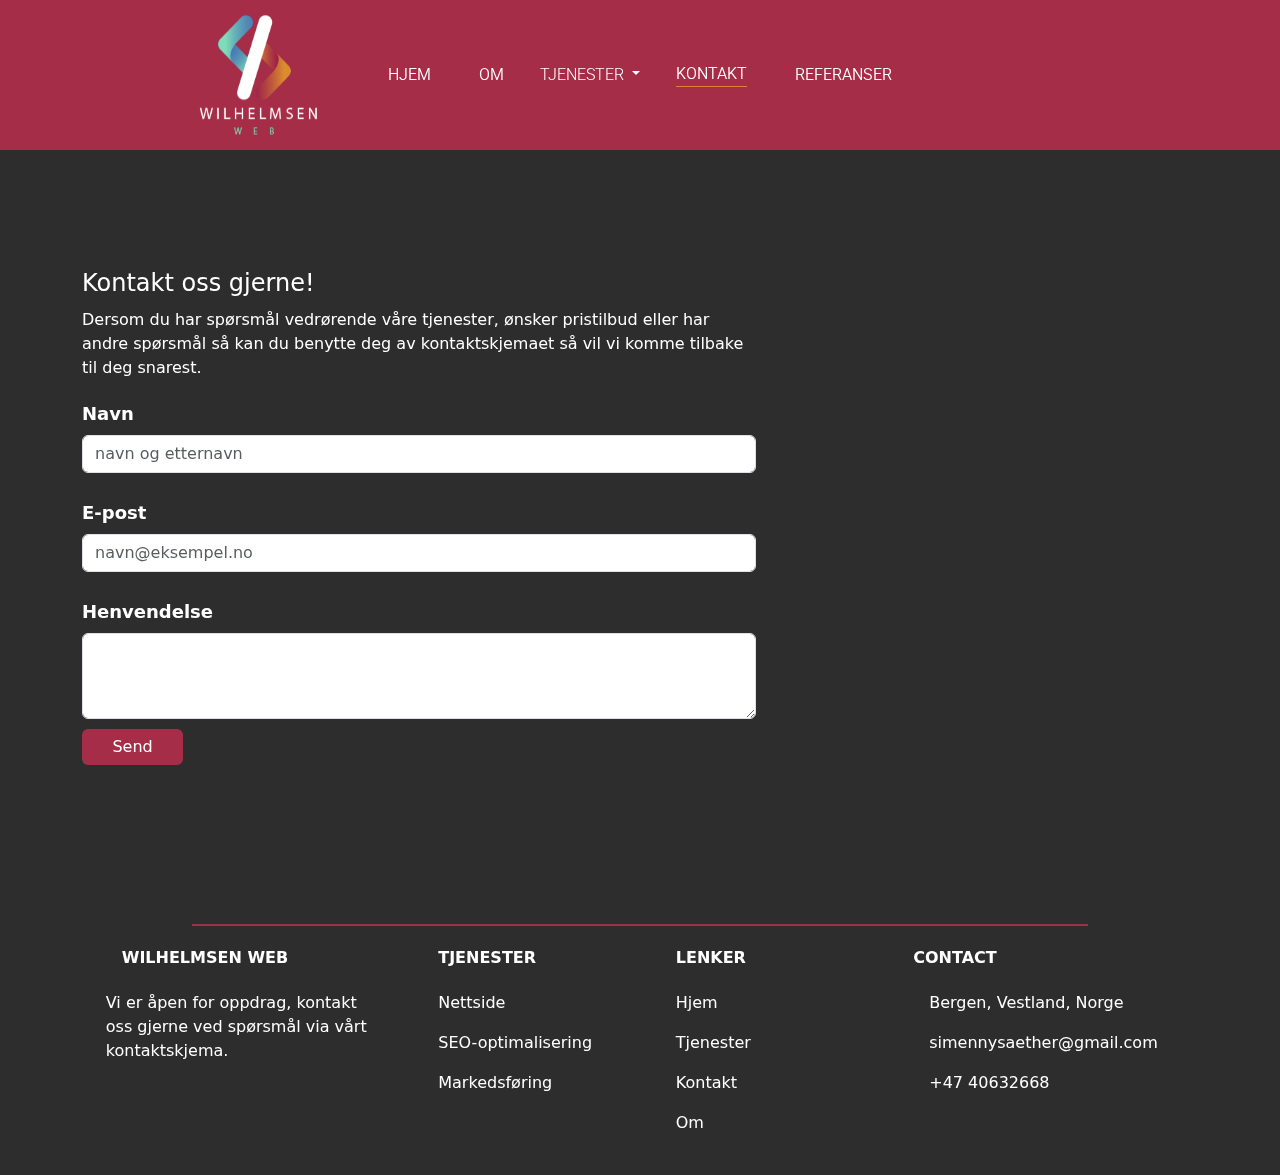
==== kontakt.html @ 700740c9 "favicon" ====
<!DOCTYPE html>
<html lang="en">

<head>
  <meta charset="UTF-8">
  <meta name="viewport" content="width=device-width, initial-scale=1.0">
  <title>Wilhelmsen Web</title>
  <link rel="stylesheet" href="styles.css">
  <link rel="stylesheet" href="bootstrap/css/bootstrap.min.css">
  <link rel="stylesheet" href="https://cdnjs.cloudflare.com/ajax/libs/font-awesome/6.4.0/css/all.min.css" integrity="sha512-iecdLmaskl7CVkqkXNQ/ZH/XLlvWZOJyj7Yy7tcenmpD1ypASozpmT/E0iPtmFIB46ZmdtAc9eNBvH0H/ZpiBw==" crossorigin="anonymous" referrerpolicy="no-referrer" />
  <link rel="preconnect" href="https://fonts.googleapis.com">
  <link rel="preconnect" href="https://fonts.gstatic.com" crossorigin>
  <link href="https://fonts.googleapis.com/css2?family=Bebas+Neue&display=swap" rel="stylesheet">
  <link rel="preconnect" href="https://fonts.googleapis.com">
  <link rel="preconnect" href="https://fonts.googleapis.com">
  <link rel="preconnect" href="https://fonts.gstatic.com" crossorigin>
  <link rel="preconnect" href="https://fonts.googleapis.com">
  <link rel="preconnect" href="https://fonts.gstatic.com" crossorigin>
  <link rel="preconnect" href="https://fonts.googleapis.com">
  <link rel="preconnect" href="https://fonts.gstatic.com" crossorigin>
  <link href="https://fonts.googleapis.com/css2?family=Roboto:wght@300;700&display=swap" rel="stylesheet">
  <link rel="preconnect" href="https://fonts.googleapis.com">
  <link rel="preconnect" href="https://fonts.gstatic.com" crossorigin>

  <link rel="preconnect" href="https://fonts.googleapis.com">
<link rel="preconnect" href="https://fonts.gstatic.com" crossorigin>

  <script src="simscript.js"></script>
  <link rel="preconnect" href="https://fonts.gstatic.com" crossorigin>
  <link href="https://fonts.googleapis.com/css2?family=Arvo:ital@1&display=swap" rel="stylesheet">
</head>

<body>
    <!---Navbar-->
    <div class="nav-wrapper">
    <nav id="navbarmain" class="navbar navbar-expand-lg">
                <img id="logo" src="logo.png" alt="Logo"class="d-inline-block align-text-top">
              </a>
          <button class="navbar-toggler" type="button" data-bs-toggle="collapse" data-bs-target="#navbarText" aria-controls="navbarText" aria-expanded="false" aria-label="Toggle navigation">
            <span class="navbar-toggler-icon"></span>
          </button>
          <div id="navcontainer" class="collapse navbar-collapse" id="navbarText">
            <ul class="navbar">
              <li class="nav-item">
                <a class="nav-link" aria-current="page" href="index.html">Hjem</a>
              </li>
              <li class="nav-item">
                <a class="nav-link" href="om.html">Om</a>
              </li>
              <div class="dropdown-center">
                <button id="tjenester" class="btn dropdown-toggle" type="button" data-bs-toggle="dropdown" aria-expanded="false">
                  Tjenester
                </button>
                <ul class="dropdown-menu">
                  <li><a class="dropdown-item" href="#">Nettside</a></li>
                  <li><a class="dropdown-item" href="#">Markedsføring</a></li>
                  <li><a class="dropdown-item" href="#">SEO-optimalisering</a></li>
                </ul>
              </div>
              <li class="nav-item">
                <a class="nav-link active" href="#">Kontakt</a>
              </li>
              <li class="nav-item">
                <a class="nav-link" href="referanser.html">Referanser</a>
              </li>
            </ul>
          </div>
      </nav>
    </div>
        <!--- NAVBAR for mobil overlay-->
        <div id="overlay">
    
          <button onclick="overlay()" class="navbar-toggler text-white overlay-toggler" type="button" data-bs-target="#navcontainer" aria-controls="navcontainer" aria-expanded="false" aria-label="Toggle navigation">
            <span class="navbar-toggler-icon text-white"></span>
          </button>
          <ul class="overlay-nav">
            <li><a class="nav-link active" aria-current="page" href="index.html">Hjem</a></li>
            <li><a class="nav-link" href="om.html">Om</a></li>
            <li><a class="nav-link" href="kontakt.html">Kontakt</a></li>
            <li class="dropdown">
              <a id="prosjekter" class="nav-link dropdown-toggle" href="#" id="navbarDropdown" role="button" data-bs-toggle="dropdown" aria-expanded="false">
                Prosjekter
              </a>
              <ul class="dropdown-menu" aria-labelledby="navbarDropdown">
                <li><a class="dropdown-item" href="https://simennysaether.no/scando/scandoland.html">ScandoLand</a></li>
                <li><a class="dropdown-item" href="#">Prosjekt X</a></li>
                <li><a class="dropdown-item" href="#">Prosjekt Y</a></li>
              </ul>
            </li>
          </ul>
          <script src="overlay.js"></script>
        </div>
          <!-- kontakt-form -->
   <div id="kontaktformwrapper" class="container">
    <form method="POST" action="kontakt.php">
    <div class="row">
    <div id="input" class="mb-3">
      <div class="kontaktbio">
        <h1 class="kontaktoss">Kontakt oss gjerne!</h1>
        <p class="contactoss">Dersom du har spørsmål vedrørende våre tjenester, ønsker pristilbud eller har andre spørsmål så kan du benytte deg av kontaktskjemaet så vil vi komme tilbake til deg snarest.</p>
        </div>
        <form method="POST" action="kontakt.php"></form>
      <label for="exampleFormControlInput1" class="form-label"><i id="emojis" class="fa-solid fa-user"></i> Navn</label>
      <input type="text" class="form-control" id="name" name="name" placeholder="navn og etternavn">
    </div>
    <div id="input" class="mb-3">
      <label for="exampleFormControlInput1" class="form-label"><i id="emojis" class="fa-solid fa-envelope"></i> E-post</label>
      <input required type="email" id="email" name="email" class="form-control" id="exampleFormControlInput1" placeholder="navn@eksempel.no">
    </div>
    <div id="input" class="mb-3">
      <label for="exampleFormControlTextarea1" class="form-label"><i id="emojis" class="fa-solid fa-message"></i> Henvendelse</label>
      <textarea class="form-control" name="message" id="exampleFormControlTextarea1" rows="3"></textarea>
      <button type="submit" name="submit" id="sendknapp" type="button" class="btn btn-primary">Send</button>
    </form>
    </div>
    </div>
      <!--Google map-->
      <div class="row">
        <div class="mapwrap">
<div id="map-container-google-1" class="z-depth-1-half map-container" style="height: 150px">
  <iframe
      src="https://www.google.com/maps/embed?pb=!1m18!1m12!1m3!1d7885.6210371791785!2d5.3299651!3d60.388984099999995!2m3!1f0!2f0!3f0!3m2!1i1024!2i768!4f13.1!3m3!1m2!1s0x463cfea43b3317d3%3A0x583d19ca7af47f9!2sSentrum%2C%20Bergen!5e0!3m2!1sno!2sno!4v1688315800258!5m2!1sno!2sno" width="600" height="450" style="border:0;" allowfullscreen="" loading="lazy" referrerpolicy="no-referrer-when-downgrade"
      class="w-100" height="400" allowfullscreen="" loading="lazy"></iframe>
</div>
</div>
      </div>
    </div>

<!--Bootstrap + Custom scripts-->
<script src="bootstrap/js/bootstrap.bundle.min.js"></script>
<script src="https://code.jquery.com/jquery-3.2.1.slim.min.js"></script>

<div class="dividercontainer">
  <span class="divider"></span></div>
  <footer>
    <footer id="footer" class="text-center text-lg-start text-muted">
        </section>
     
      
     
        <section class="footermain">
          <div class="container text-center text-md-start mt-5">
          
            <div class="row mt-3">
           
              <div class="col-md-3 col-lg-4 col-xl-3 mx-auto mb-4">
             
                <h6 class="text-uppercase fw-bold mb-4">
                  <i class="fas fa-gem me-3"></i>Wilhelmsen Web
                </h6>
                <p>
           Vi er åpen for oppdrag, kontakt oss gjerne ved spørsmål via vårt kontaktskjema.
                </p>
                <div class="socialswrapper">
                  <a class="socialslogo" href="https://www.instagram.com/simennys/"><i class="fa-brands fa-instagram"></i></a>
                  <a class="socialslogo" href="https://twitter.com/SimNys"><i class="fa-brands fa-twitter"></i></a>
                  <a class="socialslogo" href="https://github.com/myten71/"><i class="fa-brands fa-github"></i></a>
                </div>
              </div>
            
      
           
              <div class="col-md-2 col-lg-2 col-xl-2 mx-auto mb-4">
                <!-- Links -->
                <h6 class="text-uppercase fw-bold mb-4">
                  Tjenester
                </h6>
                <p>
                  <a href="#!" class="text-reset">Nettside</a>
                </p>
                <p>
                  <a href="#!" class="text-reset">SEO-optimalisering</a>
                </p>
                <p>
                  <a href="#!" class="text-reset">Markedsføring</a>
                </p>
     
              </div>
  
              <div class="col-md-3 col-lg-2 col-xl-2 mx-auto mb-4">
                <!-- Links -->
                <h6 class="text-uppercase fw-bold mb-4">
                  Lenker
                </h6>
                <p>
                  <a href="#!" class="text-reset">Hjem</a>
                </p>
                <p>
                  <a href="#!" class="text-reset">Tjenester</a>
                </p>
                <p>
                  <a href="#!" class="text-reset">Kontakt</a>
                </p>
                <p>
                  <a href="#!" class="text-reset">Om</a>
                </p>
              </div>
            
      
              <div class="col-md-4 col-lg-3 col-xl-3 mx-auto mb-md-0 mb-4">
                <h6 class="text-uppercase fw-bold mb-4">Contact</h6>
                <p><i class="fas fa-home me-3"></i> Bergen, Vestland, Norge</p>
                <p>
                  <i class="fas fa-envelope me-3"></i>
                  simennysaether@gmail.com
                </p>
                <p><i class="fas fa-phone me-3"></i> +47 40632668</p>
              </div>
           
            </div>
         
          </div>
        </section>
      
      
      </footer>
</body>

</html>
---- styles.css ----
body {
    margin: 0;
    padding: 0;
    background-color: #2d2d2d !important;
  }
  
  #navbarmain {
    background-color: #a52d47;
    height: 150px;
    width: 100%;
    position: sticky;
    top: 0;
    
  }

 
  
  .nav-wrapper {
    justify-content: center;
    align-items: center;
    width: 100%;
    position: sticky;
    top: 0;
  }
  
  #logo {
    position: absolute;
    width: 350px;
    height: 350px;
    left: 19.7%;
    top:-75%;

  }
  
  .nav {
    justify-content: center;
  }
  
  .nav-item {
    margin: 0 1.5rem;
    list-style-type: none;
    color: white;
    font-size: 20px;
    font-family: 'Roboto';
    text-transform: uppercase;
    font-weight: 350;
    text-decoration: none !important;
  }
  

  
  #tjenester {
    color: white;
    font-size: 16px;
    font-family: 'Roboto';
    text-transform: uppercase;
    font-weight: 300;
  }
  
  #navcontainer {
    justify-content: center;
    align-items: center;
    position: sticky;
    top: 0;
     margin-top: 15px;
  }

  .navbar {
    font-size: 16px;
    font-family: 'Roboto';
    text-transform: uppercase;
    font-weight: 300;
    text-decoration:none;
  }

  .navbar .nav-link {
    color: #fff;
    font-size: 16px;
    text-decoration: none;
    transition: color 0.3s ease;
  }


  .navbar .nav-link.active {
    border-bottom:1.5px solid #d68530;

  }

 
  .navbar .nav-link:hover {
    color: #d68530;
  }

  .navbar .dropdown-toggle {
    background-color: transparent;
    border: none;
    color: #d68530;
    font-size: 16px;
    text-decoration: none;
    transition: color 0.3s ease;
    cursor: pointer;
  }

 
  .navbar .dropdown-menu {
    background-color: #fff;
    border: 1px solid #ccc;
    padding: 10px;
    margin-top: 5px;
    min-width: 160px;
  }


  .navbar .dropdown-item {
    color: #fff;
    font-size: 14px;
    text-decoration: none;
    transition: color 0.3s ease;
  }

  /* Hover effect for dropdown*/
  .navbar .dropdown-item:hover {
    color: #d68530;
  }

  .navbar .dropdown-toggle {
    background-color: transparent;
    border: none;
    color: #333;
    font-size: 16px;
    text-decoration: none;
    transition: color 0.3s ease;
    cursor: pointer;
  }


  /* Mobile overlay Hamburger meny */

  @media (max-width: 768px) { /*Bootstrap nav-links skaper en bug med fade-in overlay der linkene fra full-screen blir synlige, gjemmer de derfor totalt fra en gitt breakpoint(mobile)*/
    #navcontainer {
      display: none;
    }
  }

  #overlay {
    display: none;
    position: fixed;
    top: 0;
    left: 0;
    width: 100%;
    height: 100%;
    z-index: 9999;
    overflow: hidden;
    animation: fade-in 0.6s;
   background-color:#2d2d2d; 
  
  }

  /* Fade-in på hamburger fra høyre */

  @keyframes fade-in {
    from {
      opacity: 0;
      transform: translateX(100%);
    }
    to {
      opacity: 1;
      transform: translateX(0);
    }
  }
  

  .navbar-toggler {
    border: none !important;
    outline: none !important;
    background-image: url("data:image/svg+xml,%3csvg xmlns='http://www.w3.org/2000/svg' viewBox='0 0 30 30'%3e%3cpath stroke='%23a52d47' stroke-linecap='round' stroke-miterlimit='10' stroke-width='2' d='M4 7h22M4 15h22M4 23h22'/%3e%3c/svg%3e") !important;
    color: transparent !important;
    position: fixed;
    right: 2%;
  }
  
  .navbar-toggler-icon {
    border: none !important;
    outline: none !important;
    background-image: url("data:image/svg+xml,%3csvg xmlns='http://www.w3.org/2000/svg' viewBox='0 0 30 30'%3e%3cpath stroke='%23a52d47' stroke-linecap='round' stroke-miterlimit='10' stroke-width='2' d='M4 7h22M4 15h22M4 23h22'/%3e%3c/svg%3e") !important;
    color: transparent !important;
  }
  
  .overlay-toggler .navbar-toggler-icon {
  
    position:fixed;
    font-size:20px;
    margin-top:60px;
    border: none !important;
    outline: none !important;
    }

    
  
    #overlay .dropdown-menu a.dropdown-item[href="https://simennysaether.no/scando/scandoland.html"] {
      font-size: 14px;
    }
    
    #overlay .dropdown-menu a.dropdown-item[href="#"] {
      font-size: 14px;
    }
  
    #overlay .dropdown-item {
      margin-top:5px;
      margin-bottom: -15px; 
      margin-left:-10px;
    }
  
    
.overlay-toggler .navbar-toggler-icon {

  position:fixed;
  right:4%;
  top:0%;
  font-size:20px;
  border: none !important;
  outline: none !important;
  }
  .overlay-nav {
    display: flex;
    flex-direction: column;
    justify-content: center;
    align-items: center;
    height: 100%;
    margin: 0;
    padding: 0;
    list-style: none;
  }
  
  .overlay-nav li {
    margin-bottom: 2rem;
    display:flex;
    justify-content: center;
    align-items: center;
    flex-direction: row;
    transition:0.6s ease;
  }
  
  .overlay-nav li a {
    color: #d68530;
    font-size: 1.2rem;
    text-decoration: none;
    font-family:'Roboto';
    transition: color 0.3s ease;
    
  }
  
  .overlay-nav li a:hover {
    color: #fff !important;
    font-size: 1.2rem;
    text-decoration: none;
    transition: color 0.6s ease;
  }
  
  .overlay a.nav-link:hover {
    color:#fff !important;
  }
  
  .overlaydivider {
  
    background-color:#d68530;
    height:1px;
    z-index:999;
    padding:5px;

  }
    

  /* fjerne alle elementer fra dropdown */

  .dropdown-menu {
    padding: 0;
    border: none;
    box-shadow: none;
    background-color: transparent;
    
}

.dropdown-menu a {
    display: block;
    padding: 0.5rem 1rem;
    color: white;
    text-decoration: none;
}

.dropdown-menu a:hover {
    background-color: #f8f9fa;
}

.dropdown-menu.show {
    padding: 0;
    border: none;
    box-shadow: none;
    background-color: #a52d47; 
    color: white;
}

.dropdown-menu a:hover,
.dropdown-menu a:focus {
    background-color: transparent; 
    color: white;
    text-decoration: none; 
}

.dropdown-menu a:hover {
    color: #00e0e0;
}


  .navbar-toggler {
    border: none !important;
    outline: none !important;
    background-image: url("data:image/svg+xml,%3csvg xmlns='http://www.w3.org/2000/svg' viewBox='0 0 30 30'%3e%3cpath stroke='' stroke-linecap='round' stroke-miterlimit='10' stroke-width='2' d='M4 7h22M4 15h22M4 23h22'/%3e%3c/svg%3e") !important;
    color: transparent !important;
    position:absolute;
    right:2%;
  }
  
  .navbar-toggler-icon {
    border: none !important;
    outline: none !important;
    background-image: url("data:image/svg+xml,%3csvg xmlns='http://www.w3.org/2000/svg' viewBox='0 0 30 30'%3e%3cpath stroke='%23ffffff' stroke-linecap='round' stroke-miterlimit='10' stroke-width='2' d='M4 7h22M4 15h22M4 23h22'/%3e%3c/svg%3e") !important;
    color: transparent !important;
  }
  

.heading, .paragraf {
  margin-top:-70px;

}

.heading2, .paragraf2 {
  margin-top:20px;
  color:white;
  color: white;
  font-weight: lighter;
}

.heading3, .paragraf3 {
  margin-top:0px;
  color:white;
  color: white;
  font-weight: lighter;
}

.paragraf3 {
  padding-bottom:50px;
}

  
 #landingstekst {
  width:100%;
 z-index:-1;
 }

 #landingstekst2 {
  z-index:-1;
 }

 #landingstekst3 {
  z-index:-1;
 }



  #kontaktformwrapper {
    display: flex;
    justify-content: center;
    align-items: center;
    height: calc(100vh - 150px);
  }

  #map-container-google-1 {
    display: flex;
    justify-content: center;
    align-items: center;
    height: calc(100vh - 150px);
  }
  
  #blink {
    width: 600px;
    height: 500px;
  }

  .dividercontainer {
    display:flex;
    justify-content: center;
    align-items: center;
  }

  .divider {
    display:flex;
    justify-content: center;
    align-items: center;
    background-color:#a52d47;
    height:1px;
    z-index:999;
    padding:1px;
    min-width:70%;
    margin-top:50px;    
    position:absolute;
  }

  #input {
    width:60%;
  }

  /* FOoter */
  
  .footermain {
 color:white;
 position:sticky;
 bottom:0;
 left:0;
 right:0;
  }

  #telefon:hover, #hus:hover, #brev:hover {
    color:#a52d47;
    transition:0.3s ease;
    cursor:pointer;
  }
  
.text-reset {
  text-decoration:none;
}

.text-reset:hover {
  color:#a52d47;
}

.a text-reset:hover {
  color:#a52d47;
  
}
  .heading,
  .paragraf {
    color: white;
    font-weight: lighter;
  }

  .kontaktoss, .contactoss {
    color:white;
    font-weight:lighter;
  }


  .mapwrap {
    display:flex;
    justify-content:center;
    align-items:center;
    left:25%;
    top:50%;
    position:absolute;
    z-index:-1;
  }
  
  #map-container-google-1 {
    width:30%;
  }


.omoss {
    justify-content: center;
    align-items:center;
    text-align:center;
    flex-direction:row;
    position:absolute;
    left:52%;
    top:30%;
    color:white;
    font-size:14px;
    width:35%;
    line-height:1.8em;
    z-index:-1;
}

#omWW {
    left:40%;
}

.omoss .p1 {
    line-height:1.3;
    font-size:14px;
}

 .imgwrapper {
    justify-content: start;
    display:flex;
    text-align:center;
    align-items:center;
    height:70vh;
    margin-right:600px;
 }

#about {
 height:auto;
 width:auto;
 display:flex;
 justify-content: start;
 align-items: center;
 text-align:center;
}


/* Referanser + karusell */
#referanser {
height:800px;
width:400px;
 
    z-index:-1;
}
.carousel-image {
    max-width: 100%;
    display: block;
    margin: 0 auto;
    z-index:-1;
  }

  .carousel-item {
    left:5%;
    z-index:-1;
  }

.cardwrapper {
   position:absolute;
   top:30%;
   left:22.5%;
   z-index:-1;
}


.stars {
    color:gold;
}

#headshot1 {
    max-height:170px;
}
  .card {
    position:absolute;
    z-index:999;
    opacity:100%;
    box-shadow: 5px 5px 5px 10px
    
  }


  /* Socials (ig, twitter, gith) */ 

  .socialswrapper {
    text-decoration:none;
  }

  .socialslogo {
    font-size:30px;
    text-decoration:none;
    margin:5px;
  }

  .socialslogo {
    color: inherit;
    text-decoration: none;
    transition: color 0.6s ease;
  }
  
  .socialslogo:hover {
    color: #a52d47;
  }



    .containerwrapper {
        max-width: 600px;
        margin: 0 auto;
   
        
      }

 
    
  /* Kontaktskjema - */ 
      .kontaktoss {
        font-size: 24px;
        margin-bottom: 10px;
      }
    

      .contactoss {
        font-size: 16px;
        margin-bottom: 20px;
      }
    

      .form-label {
        font-weight: bold;
        font-size: 18px;
        color:white;
      }
    

      .form-control {
        width: 100%;
        padding: 10px;
        font-size: 16px;
        border-radius: 4px;
        border: 1px solid #ccc;
        margin-bottom: 10px;
      }
    

      .form-control textarea {
        resize: vertical;
      }
    
 
      .submit-button {
        background-color: #4CAF50;
        color: white;
        padding: 10px 20px;
        font-size: 16px;
        border: none;
        border-radius: 4px;
        cursor: pointer;
      }
    

      .submit-button:hover {
        background-color: #45a049;
      }

      #emojis {
        color:#a52d47;
      }

      #sendknapp {
        background-color:#a52d47;
        border:none;
        width:15%;
      }

      #sendknapp:hover {
        background-color:#d68530;
      }

/* Media queries Logo plassering */



  @media (max-width: 1650px) {
    #logo {
      left: 10%;
      position:absolute;
    }
  }
  
  @media (max-width: 1440px) {
    #logo {
        left: 10%;
        position:absolute;
    }
  }

  @media (max-width: 1360px) {
    #logo {
        left: 5%;
        position:absolute;
    }
  }

  @media (max-width: 1200px) {
    #logo {
        left: 2.5%;
        position:absolute;
    }
  }

  @media (max-width: 1130px) {
    #logo {
        left: 0%;
        position:absolute;
    }
  }

  @media (max-width: 767px) {
    #logo {
      left:7%; 
      position:absolute;
    }
  }



  /* media queries for footer mobil */
  @media (max-width: 767px) {
    .text-uppercase {font-size:10px;}
    #oppdrag {font-size:10px;}
    .socialslogo {font-size:20px;}
a.text-reset {font-size:10px;
}

.text-reset {
  display:flex;
  justify-content: center;
  align-items:center;
  flex-direction:column;
  display:none;
}

#footertjenester, #footerlenker {
  display:none;
}
#hus, #brev, #telefon {
  font-size:12px;
}

.divider {
  display:flex;
  justify-content: center;
  align-items: center;
  background-color:#a52d47;
  height:1px;
  z-index:999;
  padding:1px;
  min-width:90%;
  margin-top:50px;    
  position:absolute;
}

  }





  @media (min-width: 1200px) {
#landingstekst {
  position:absolute;
  top:40.5%;
  left:50%;
  width:40%;
  
}

#landingstekst2 {
  position:absolute;
  top:100%;
  left:50%;
  width:40%;
}

#landingstekst3 {
  position:absolute;
  top:150%;
  left:50%;
  width:40%;
}
  }
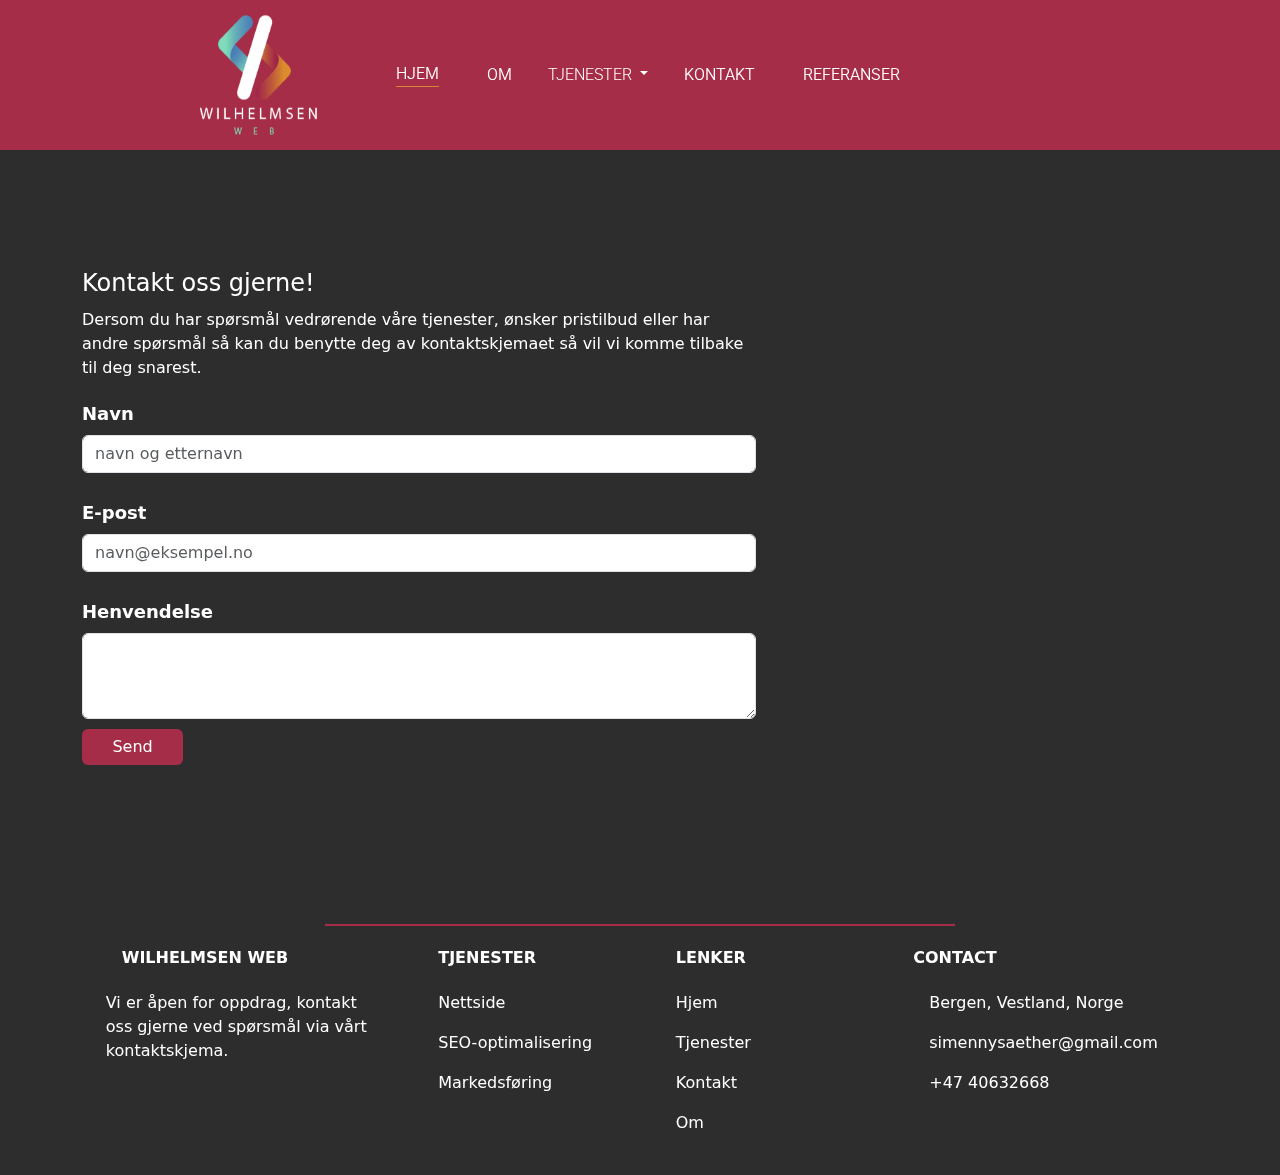
==== commit ddb4674f: "oppdatert overlay navbar på alle pages" ====
--- a/kontakt.html
+++ b/kontakt.html
@@ -31,65 +31,69 @@
 </head>
 
 <body>
-    <!---Navbar-->
-    <div class="nav-wrapper">
-    <nav id="navbarmain" class="navbar navbar-expand-lg">
-                <img id="logo" src="logo.png" alt="Logo"class="d-inline-block align-text-top">
-              </a>
-          <button class="navbar-toggler" type="button" data-bs-toggle="collapse" data-bs-target="#navbarText" aria-controls="navbarText" aria-expanded="false" aria-label="Toggle navigation">
-            <span class="navbar-toggler-icon"></span>
-          </button>
-          <div id="navcontainer" class="collapse navbar-collapse" id="navbarText">
-            <ul class="navbar">
-              <li class="nav-item">
-                <a class="nav-link" aria-current="page" href="index.html">Hjem</a>
-              </li>
-              <li class="nav-item">
-                <a class="nav-link" href="om.html">Om</a>
-              </li>
-              <div class="dropdown-center">
-                <button id="tjenester" class="btn dropdown-toggle" type="button" data-bs-toggle="dropdown" aria-expanded="false">
-                  Tjenester
-                </button>
-                <ul class="dropdown-menu">
-                  <li><a class="dropdown-item" href="#">Nettside</a></li>
-                  <li><a class="dropdown-item" href="#">Markedsføring</a></li>
-                  <li><a class="dropdown-item" href="#">SEO-optimalisering</a></li>
-                </ul>
-              </div>
-              <li class="nav-item">
-                <a class="nav-link active" href="#">Kontakt</a>
-              </li>
-              <li class="nav-item">
-                <a class="nav-link" href="referanser.html">Referanser</a>
-              </li>
-            </ul>
-          </div>
-      </nav>
-    </div>
-        <!--- NAVBAR for mobil overlay-->
-        <div id="overlay">
+ <!---Navbar-->
+ <div class="nav-wrapper">
+  <nav id="navbarmain" class="navbar navbar-expand-lg">
+             <a class="navbar-brand" href="https://www.simennysaether.no/fiktiva/index.html"><img id="logo" src="logo.png" alt="Logo"class="d-inline-block align-text-top">
+            </a>
+        <button onclick="overlay()" class="navbar-toggler" type="button" data-bs-toggle="collapse" data-bs-target="#navcontainer" aria-controls="navcontainer" aria-expanded="false" aria-label="Toggle navigation">
+          <span class="navbar-toggler-icon"></span>
+        </button>
+        <div id="navcontainer" class="collapse navbar-collapse">
+          <ul class="navbar">
+            <li class="nav-item">
+              <a class="nav-link active" aria-current="page" href="#">Hjem</a>
+            </li>
+            <li class="nav-item">
+              <a class="nav-link" href="om.html">Om</a>
+            </li>
+            <div class="dropdown-center">
+              <button id="tjenester" class="btn dropdown-toggle" type="button" data-bs-toggle="dropdown" aria-expanded="false">
+                Tjenester
+              </button>
+              <ul class="dropdown-menu">
+                <li><a class="dropdown-item" href="#">Nettside</a></li>
+                <li><a class="dropdown-item" href="#">Markedsføring</a></li>
+                <li><a class="dropdown-item" href="#">SEO-optimalisering</a></li>
+              </ul>
+            </div>
+            <li class="nav-item">
+              <a class="nav-link" href="kontakt.html">Kontakt</a>
+            </li>
+            <li class="nav-item">
+              <a class="nav-link" href="referanser.html">Referanser</a>
+            </li>
+          </ul>
+        </div>
+    </nav>
+  </div>
+
+
+  <!--- NAVBAR for mobil overlay-->
+  <div id="overlay">
+  
+    <button onclick="overlay()" class="navbar-toggler text-white overlay-toggler" type="button" data-bs-target="#navcontainer" aria-controls="navcontainer" aria-expanded="false" aria-label="Toggle navigation">
+      <span class="navbar-toggler-icon text-white"></span>
+    </button>
     
-          <button onclick="overlay()" class="navbar-toggler text-white overlay-toggler" type="button" data-bs-target="#navcontainer" aria-controls="navcontainer" aria-expanded="false" aria-label="Toggle navigation">
-            <span class="navbar-toggler-icon text-white"></span>
-          </button>
-          <ul class="overlay-nav">
-            <li><a class="nav-link active" aria-current="page" href="index.html">Hjem</a></li>
-            <li><a class="nav-link" href="om.html">Om</a></li>
-            <li><a class="nav-link" href="kontakt.html">Kontakt</a></li>
-            <li class="dropdown">
-              <a id="prosjekter" class="nav-link dropdown-toggle" href="#" id="navbarDropdown" role="button" data-bs-toggle="dropdown" aria-expanded="false">
-                Prosjekter
-              </a>
-              <ul class="dropdown-menu" aria-labelledby="navbarDropdown">
-                <li><a class="dropdown-item" href="https://simennysaether.no/scando/scandoland.html">ScandoLand</a></li>
-                <li><a class="dropdown-item" href="#">Prosjekt X</a></li>
-                <li><a class="dropdown-item" href="#">Prosjekt Y</a></li>
-              </ul>
-            </li>
-          </ul>
-          <script src="overlay.js"></script>
-        </div>
+    <ul class="overlay-nav">
+      <li><a class="nav-link active" aria-current="page" href="index.html">Hjem</a></li>
+      <li><a class="nav-link" href="om.html">Om</a></li>
+      <li><a class="nav-link" href="kontakt.html">Kontakt</a></li>
+      <li class="dropdown">
+        <a id="prosjekter" class="nav-link dropdown-toggle" href="#" id="navbarDropdown" role="button" data-bs-toggle="dropdown" aria-expanded="false">
+          Prosjekter
+        </a>
+        <ul class="dropdown-menu" aria-labelledby="navbarDropdown">
+          <li><a class="dropdown-item" href="https://simennysaether.no/scando/scandoland.html">ScandoLand</a></li>
+          <li><a class="dropdown-item" href="#">Wilhelmsen Web</a></li>
+          <li><a class="dropdown-item" href="#">Prosjekt Y</a></li>
+        </ul>
+      </li>
+    </ul>
+    <span class="overlaydivider"></span>
+    <script src="overlay.js"></script>
+  </div>
           <!-- kontakt-form -->
    <div id="kontaktformwrapper" class="container">
     <form method="POST" action="kontakt.php">
--- a/styles.css
+++ b/styles.css
@@ -401,7 +401,7 @@
     height:1px;
     z-index:999;
     padding:1px;
-    min-width:70%;
+    min-width:70vh;
     margin-top:50px;    
     position:absolute;
   }
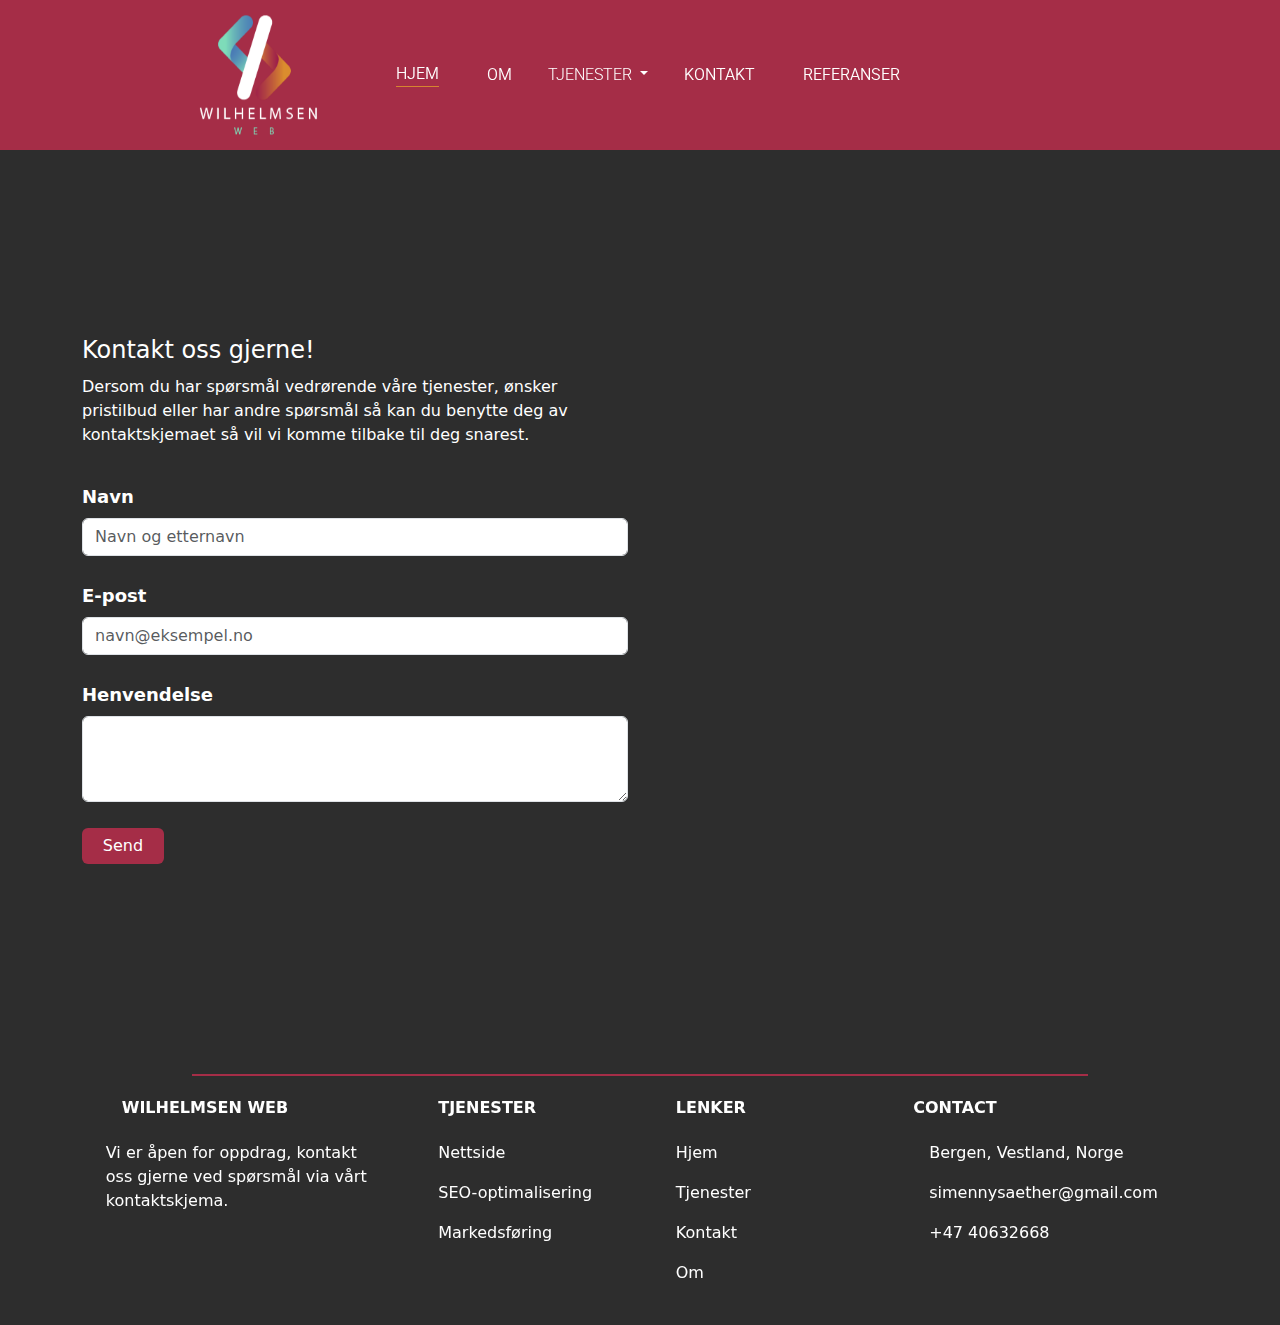
==== commit 3a8b09da: "overlay menu endringer + kontaktskjema fix" ====
--- a/kontakt.html
+++ b/kontakt.html
@@ -75,11 +75,16 @@
     <button onclick="overlay()" class="navbar-toggler text-white overlay-toggler" type="button" data-bs-target="#navcontainer" aria-controls="navcontainer" aria-expanded="false" aria-label="Toggle navigation">
       <span class="navbar-toggler-icon text-white"></span>
     </button>
-    
+    <div class="overlaysocials">
+      <a class="overlayicons" href="https://www.instagram.com/simennys/"><i class="fa-brands fa-instagram"></i></a>
+      <a class="overlayicons" href="https://twitter.com/SimNys"><i class="fa-brands fa-twitter"></i></a>
+      <a class="overlayicons" href="https://github.com/myten71/"><i class="fa-brands fa-github"></i></a>
+    </div>
     <ul class="overlay-nav">
       <li><a class="nav-link active" aria-current="page" href="index.html">Hjem</a></li>
       <li><a class="nav-link" href="om.html">Om</a></li>
       <li><a class="nav-link" href="kontakt.html">Kontakt</a></li>
+      <li><a class="nav-link" href="referanser.html">Referanser</a></li>
       <li class="dropdown">
         <a id="prosjekter" class="nav-link dropdown-toggle" href="#" id="navbarDropdown" role="button" data-bs-toggle="dropdown" aria-expanded="false">
           Prosjekter
@@ -91,44 +96,57 @@
         </ul>
       </li>
     </ul>
-    <span class="overlaydivider"></span>
+    <div class="overlaycontact">
+      <h6 class="overlayheading">Contact</h6>
+      <p><i class="overlayparagraph"></i> Bergen, Vestland, Norge</p>
+      <p>
+        <i class="fas fa-envelope me-3"></i>
+        simennysaether@gmail.com
+      </p>
+      <p><i class="fas fa-phone me-3"></i> +47 40632668</p>
+    </div>
     <script src="overlay.js"></script>
   </div>
           <!-- kontakt-form -->
-   <div id="kontaktformwrapper" class="container">
-    <form method="POST" action="kontakt.php">
-    <div class="row">
-    <div id="input" class="mb-3">
-      <div class="kontaktbio">
-        <h1 class="kontaktoss">Kontakt oss gjerne!</h1>
-        <p class="contactoss">Dersom du har spørsmål vedrørende våre tjenester, ønsker pristilbud eller har andre spørsmål så kan du benytte deg av kontaktskjemaet så vil vi komme tilbake til deg snarest.</p>
-        </div>
-        <form method="POST" action="kontakt.php"></form>
-      <label for="exampleFormControlInput1" class="form-label"><i id="emojis" class="fa-solid fa-user"></i> Navn</label>
-      <input type="text" class="form-control" id="name" name="name" placeholder="navn og etternavn">
-    </div>
-    <div id="input" class="mb-3">
-      <label for="exampleFormControlInput1" class="form-label"><i id="emojis" class="fa-solid fa-envelope"></i> E-post</label>
-      <input required type="email" id="email" name="email" class="form-control" id="exampleFormControlInput1" placeholder="navn@eksempel.no">
-    </div>
-    <div id="input" class="mb-3">
-      <label for="exampleFormControlTextarea1" class="form-label"><i id="emojis" class="fa-solid fa-message"></i> Henvendelse</label>
-      <textarea class="form-control" name="message" id="exampleFormControlTextarea1" rows="3"></textarea>
-      <button type="submit" name="submit" id="sendknapp" type="button" class="btn btn-primary">Send</button>
-    </form>
-    </div>
-    </div>
-      <!--Google map-->
-      <div class="row">
-        <div class="mapwrap">
-<div id="map-container-google-1" class="z-depth-1-half map-container" style="height: 150px">
-  <iframe
-      src="https://www.google.com/maps/embed?pb=!1m18!1m12!1m3!1d7885.6210371791785!2d5.3299651!3d60.388984099999995!2m3!1f0!2f0!3f0!3m2!1i1024!2i768!4f13.1!3m3!1m2!1s0x463cfea43b3317d3%3A0x583d19ca7af47f9!2sSentrum%2C%20Bergen!5e0!3m2!1sno!2sno!4v1688315800258!5m2!1sno!2sno" width="600" height="450" style="border:0;" allowfullscreen="" loading="lazy" referrerpolicy="no-referrer-when-downgrade"
-      class="w-100" height="400" allowfullscreen="" loading="lazy"></iframe>
-</div>
-</div>
-      </div>
-    </div>
+          <div class="container">
+            <div class="row align-items-center justify-content-center vh-100">
+              <div class="col-md-6 formwrapper">
+                <form method="POST" action="kontakt.php">
+                  <div class="row">
+                    <div class="col-12 mb-3">
+                      <div class="kontaktbio">
+                        <h1 class="kontaktoss">Kontakt oss gjerne!</h1>
+                        <p class="contactoss">Dersom du har spørsmål vedrørende våre tjenester, ønsker pristilbud eller har andre spørsmål så kan du benytte deg av kontaktskjemaet så vil vi komme tilbake til deg snarest.</p>
+                      </div>
+                    </div>
+                    <div class="col-12 mb-3">
+                      <label for="name" class="form-label"><i id="emojis" class="fa-solid fa-user"></i> Navn</label>
+                      <input type="text" class="form-control" id="name" name="name" placeholder="Navn og etternavn">
+                    </div>
+                    <div class="col-12 mb-3">
+                      <label for="email" class="form-label"><i id="emojis" class="fa-solid fa-envelope"></i> E-post</label>
+                      <input required type="email" id="email" name="email" class="form-control" placeholder="navn@eksempel.no">
+                    </div>
+                    <div class="col-12 mb-3">
+                      <label for="message" class="form-label"><i id="emojis" class="fa-solid fa-message"></i> Henvendelse</label>
+                      <textarea class="form-control" name="message" id="message" rows="3"></textarea>
+                    </div>
+                    <div class="col-12">
+                      <button type="submit" name="submit" id="sendknapp" class="btn btn-primary">Send</button>
+                    </div>
+                  </div>
+                </form>
+              </div>
+              <!-- GOOGLE MAPS -->
+              <div class="col-md-6">
+                <div class="mapwrap">
+                  <div id="googlemap" class="z-depth-1-half map-container" style="height: 100%">
+                    <iframe src="https://www.google.com/maps/embed?pb=!1m18!1m12!1m3!1d7885.6210371791785!2d5.3299651!3d60.388984099999995!2m3!1f0!2f0!3f0!3m2!1i1024!2i768!4f13.1!3m3!1m2!1s0x463cfea43b3317d3%3A0x583d19ca7af47f9!2sSentrum%2C%20Bergen!5e0!3m2!1sno!2sno!4v1688315800258!5m2!1sno!2sno" width="200" height="90" style="border:0;" allowfullscreen="" loading="lazy" referrerpolicy="no-referrer-when-downgrade" class="w-100 h-100"></iframe>
+                  </div>
+                </div>
+              </div>
+            </div>
+          </div>
 
 <!--Bootstrap + Custom scripts-->
 <script src="bootstrap/js/bootstrap.bundle.min.js"></script>
@@ -201,7 +219,7 @@
               </div>
             
       
-              <div class="col-md-4 col-lg-3 col-xl-3 mx-auto mb-md-0 mb-4">
+              <div id="footercontactinfo" class="col-md-4 col-lg-3 col-xl-3 mx-auto mb-md-0 mb-4">
                 <h6 class="text-uppercase fw-bold mb-4">Contact</h6>
                 <p><i class="fas fa-home me-3"></i> Bergen, Vestland, Norge</p>
                 <p>
--- a/styles.css
+++ b/styles.css
@@ -47,6 +47,7 @@
     text-decoration: none !important;
   }
   
+
 
   
   #tjenester {
@@ -168,12 +169,20 @@
       transform: translateX(0);
     }
   }
+
+  #overlay .overlay-nav .dropdown-menu {
+    padding: 0;
+    border: none;
+    box-shadow: none;
+    background-color: transparent !important; 
+    color: white;
+}
   
 
   .navbar-toggler {
     border: none !important;
     outline: none !important;
-    background-image: url("data:image/svg+xml,%3csvg xmlns='http://www.w3.org/2000/svg' viewBox='0 0 30 30'%3e%3cpath stroke='%23a52d47' stroke-linecap='round' stroke-miterlimit='10' stroke-width='2' d='M4 7h22M4 15h22M4 23h22'/%3e%3c/svg%3e") !important;
+    background-image: url("data:image/svg+xml,%3csvg xmlns='http://www.w3.org/2000/svg' viewBox='0 0 30 30'%3e%3cpath stroke='rgba(0.647, 0.176, 0.278, 0.5)' stroke-linecap='round' stroke-miterlimit='10' stroke-width='2' d='M4 7h22M4 15h22M4 23h22'/%3e%3c/svg%3e") !important;
     color: transparent !important;
     position: fixed;
     right: 2%;
@@ -182,7 +191,7 @@
   .navbar-toggler-icon {
     border: none !important;
     outline: none !important;
-    background-image: url("data:image/svg+xml,%3csvg xmlns='http://www.w3.org/2000/svg' viewBox='0 0 30 30'%3e%3cpath stroke='%23a52d47' stroke-linecap='round' stroke-miterlimit='10' stroke-width='2' d='M4 7h22M4 15h22M4 23h22'/%3e%3c/svg%3e") !important;
+    background-image: url("data:image/svg+xml,%3csvg xmlns='http://www.w3.org/2000/svg' viewBox='0 0 30 30'%3e%3cpath stroke='rgba(0.647, 0.176, 0.278, 0.5)' stroke-linecap='round' stroke-miterlimit='10' stroke-width='2' d='M4 7h22M4 15h22M4 23h22'/%3e%3c/svg%3e") !important;
     color: transparent !important;
   }
   
@@ -193,22 +202,24 @@
     margin-top:60px;
     border: none !important;
     outline: none !important;
+      background-image: url("data:image/svg+xml,%3csvg xmlns='http://www.w3.org/2000/svg' viewBox='0 0 30 30'%3e%3cpath stroke='rgba(165,45,71, 0.9999)' stroke-linecap='round' stroke-miterlimit='10' stroke-width='2' d='M4 7h22M4 15h22M4 23h22'/%3e%3c/svg%3e") !important;
     }
 
     
   
     #overlay .dropdown-menu a.dropdown-item[href="https://simennysaether.no/scando/scandoland.html"] {
-      font-size: 14px;
+      font-size: 12px;
     }
     
     #overlay .dropdown-menu a.dropdown-item[href="#"] {
-      font-size: 14px;
+      font-size: 12px;
     }
   
     #overlay .dropdown-item {
       margin-top:5px;
       margin-bottom: -15px; 
       margin-left:-10px;
+      font-size:12px;
     }
   
     
@@ -242,7 +253,7 @@
   }
   
   .overlay-nav li a {
-    color: #d68530;
+    color: #a52d47;
     font-size: 1.2rem;
     text-decoration: none;
     font-family:'Roboto';
@@ -367,21 +378,6 @@
  }
 
 
-
-  #kontaktformwrapper {
-    display: flex;
-    justify-content: center;
-    align-items: center;
-    height: calc(100vh - 150px);
-  }
-
-  #map-container-google-1 {
-    display: flex;
-    justify-content: center;
-    align-items: center;
-    height: calc(100vh - 150px);
-  }
-  
   #blink {
     width: 600px;
     height: 500px;
@@ -401,7 +397,7 @@
     height:1px;
     z-index:999;
     padding:1px;
-    min-width:70vh;
+    min-width:70%;
     margin-top:50px;    
     position:absolute;
   }
@@ -420,6 +416,7 @@
  right:0;
   }
 
+
   #telefon:hover, #hus:hover, #brev:hover {
     color:#a52d47;
     transition:0.3s ease;
@@ -449,21 +446,7 @@
     font-weight:lighter;
   }
 
-
-  .mapwrap {
-    display:flex;
-    justify-content:center;
-    align-items:center;
-    left:25%;
-    top:50%;
-    position:absolute;
-    z-index:-1;
-  }
-  
-  #map-container-google-1 {
-    width:30%;
-  }
-
+.form 
 
 .omoss {
     justify-content: center;
@@ -582,9 +565,48 @@
         
       }
 
- 
+/* Overlay socials */
+
+.overlaysocials {
+  display:flex;
+  justify-content: center;
+  align-items:center;
+ margin-top:40px;
+}
+.overlaysocials a {
+  color: inherit; 
+  text-decoration: none; 
+  transition: color 0.6s ease; 
+  color:#fff;
+  font-size:30px;
+  margin:15px;
+}
+
+.overlaysocials a:hover {
+  color: #a52d47; 
+  transition: color 0.6s ease; 
+}
+
+.overlaysocials a i {
+  transition: color 0.3s ease; 
+}
+
+.overlaysocials a:hover i {
+  color: #a52d47; 
+  transition: color 0.6s ease; 
+}
+
+
+ /* google maps */
+.mapwrap {
+  height:380px;
+}
     
   /* Kontaktskjema - */ 
+
+  #kontaktcontainer {
+    height:calc(150px - 100vh);
+  }
       .kontaktoss {
         font-size: 24px;
         margin-bottom: 10px;
@@ -689,8 +711,23 @@
 
   @media (max-width: 767px) {
     #logo {
-      left:7%; 
-      position:absolute;
+      display: flex;
+      justify-content: center;
+      left:7%;
+    }
+
+    .mapwrap {
+      height:150px;
+    }
+
+    
+  }                                                                                                                                                                   
+
+  @media (max-width: 896px) {
+    #logo {
+      display:flex;
+      justify-content: center;
+      left:0%;
     }
   }
 
@@ -702,6 +739,10 @@
     #oppdrag {font-size:10px;}
     .socialslogo {font-size:20px;}
 a.text-reset {font-size:10px;
+}
+
+#footercontactinfo {
+  font-size:10px;
 }
 
 .text-reset {
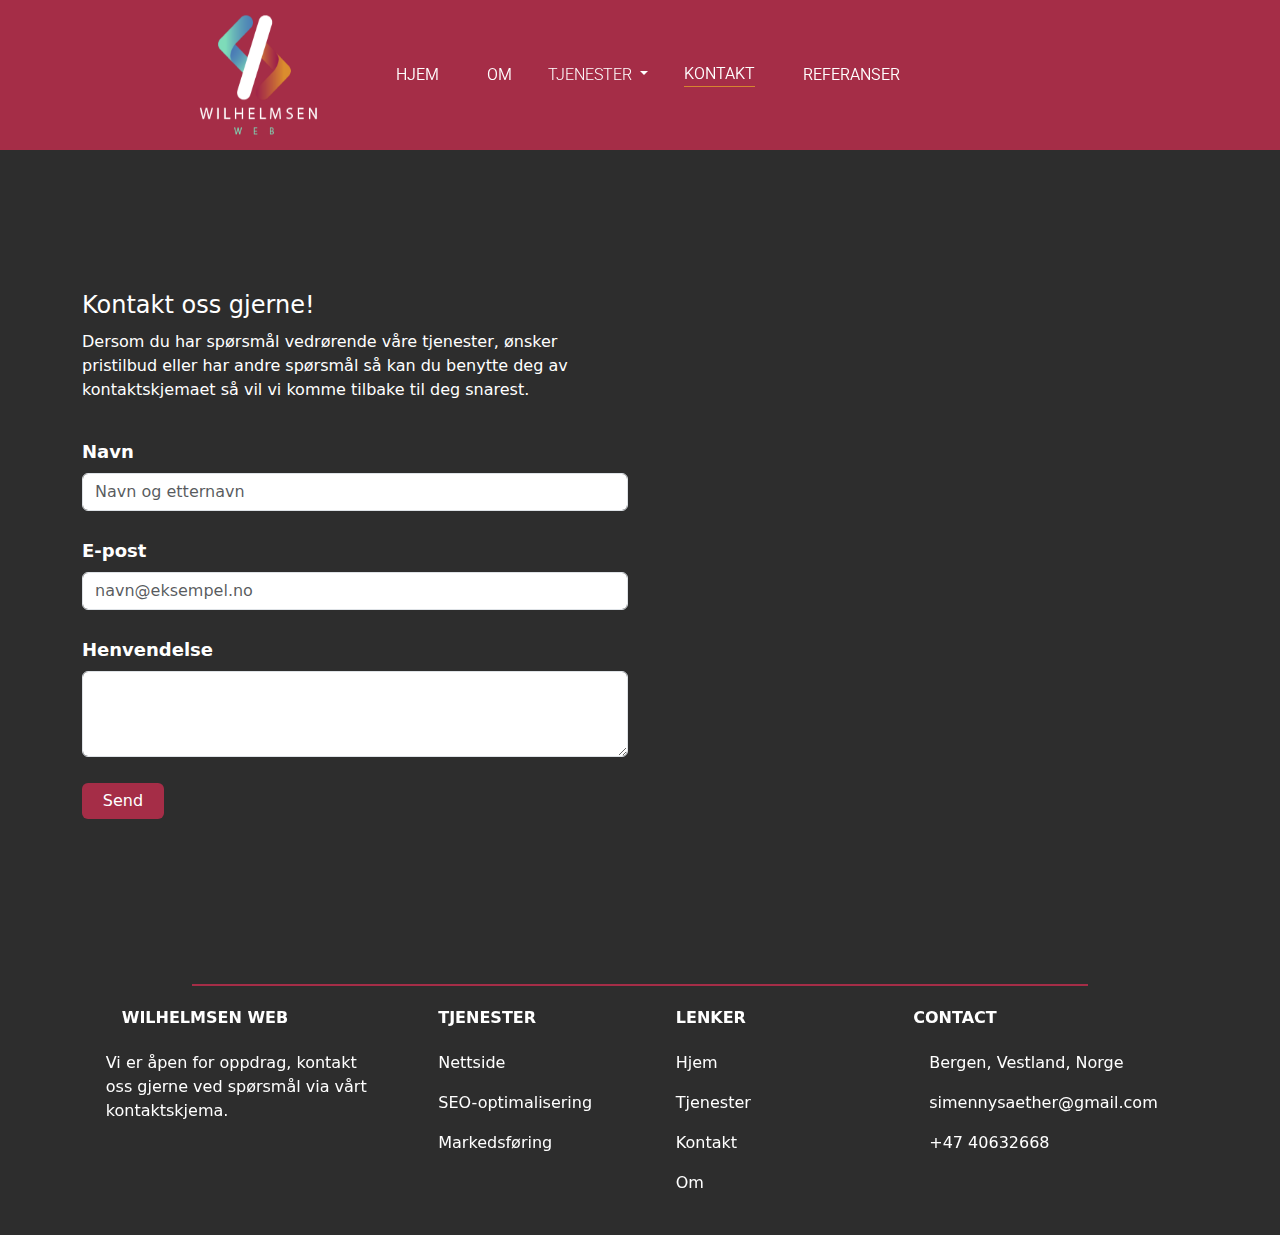
==== commit e531557e: "bilder" ====
--- a/kontakt.html
+++ b/kontakt.html
@@ -11,20 +11,9 @@
   <link rel="preconnect" href="https://fonts.googleapis.com">
   <link rel="preconnect" href="https://fonts.gstatic.com" crossorigin>
   <link href="https://fonts.googleapis.com/css2?family=Bebas+Neue&display=swap" rel="stylesheet">
-  <link rel="preconnect" href="https://fonts.googleapis.com">
-  <link rel="preconnect" href="https://fonts.googleapis.com">
-  <link rel="preconnect" href="https://fonts.gstatic.com" crossorigin>
-  <link rel="preconnect" href="https://fonts.googleapis.com">
-  <link rel="preconnect" href="https://fonts.gstatic.com" crossorigin>
-  <link rel="preconnect" href="https://fonts.googleapis.com">
   <link rel="preconnect" href="https://fonts.gstatic.com" crossorigin>
   <link href="https://fonts.googleapis.com/css2?family=Roboto:wght@300;700&display=swap" rel="stylesheet">
-  <link rel="preconnect" href="https://fonts.googleapis.com">
-  <link rel="preconnect" href="https://fonts.gstatic.com" crossorigin>
-
-  <link rel="preconnect" href="https://fonts.googleapis.com">
 <link rel="preconnect" href="https://fonts.gstatic.com" crossorigin>
-
   <script src="simscript.js"></script>
   <link rel="preconnect" href="https://fonts.gstatic.com" crossorigin>
   <link href="https://fonts.googleapis.com/css2?family=Arvo:ital@1&display=swap" rel="stylesheet">
@@ -34,7 +23,7 @@
  <!---Navbar-->
  <div class="nav-wrapper">
   <nav id="navbarmain" class="navbar navbar-expand-lg">
-             <a class="navbar-brand" href="https://www.simennysaether.no/fiktiva/index.html"><img id="logo" src="logo.png" alt="Logo"class="d-inline-block align-text-top">
+             <a class="navbar-brand" href="https://www.simennysaether.no/fiktiva/index.html"><img id="logo" src="logo.png" alt="Logo"class="d-inline-block">
             </a>
         <button onclick="overlay()" class="navbar-toggler" type="button" data-bs-toggle="collapse" data-bs-target="#navcontainer" aria-controls="navcontainer" aria-expanded="false" aria-label="Toggle navigation">
           <span class="navbar-toggler-icon"></span>
@@ -42,7 +31,7 @@
         <div id="navcontainer" class="collapse navbar-collapse">
           <ul class="navbar">
             <li class="nav-item">
-              <a class="nav-link active" aria-current="page" href="#">Hjem</a>
+              <a class="nav-link" href="#">Hjem</a>
             </li>
             <li class="nav-item">
               <a class="nav-link" href="om.html">Om</a>
@@ -58,7 +47,7 @@
               </ul>
             </div>
             <li class="nav-item">
-              <a class="nav-link" href="kontakt.html">Kontakt</a>
+              <a class="nav-link active"  aria-current="page" href="kontakt.html">Kontakt</a>
             </li>
             <li class="nav-item">
               <a class="nav-link" href="referanser.html">Referanser</a>
@@ -73,7 +62,15 @@
   <div id="overlay">
   
     <button onclick="overlay()" class="navbar-toggler text-white overlay-toggler" type="button" data-bs-target="#navcontainer" aria-controls="navcontainer" aria-expanded="false" aria-label="Toggle navigation">
-      <span class="navbar-toggler-icon text-white"></span>
+      <svg class="navbar-toggler-icon text-white" xmlns="http://www.w3.org/2000/svg" viewBox="0 0 30 30">
+        <path stroke="url(#gradient)" stroke-linecap="round" stroke-miterlimit="10" stroke-width="2" d="M4 7h22M4 15h22M4 23h22"/>
+        <defs>
+          <linearGradient id="gradient" gradientTransform="rotate(135)">
+            <stop offset="0%" stop-color="hsla(0, 0%, 91%, 1)" />
+            <stop offset="100%" stop-color="hsla(347, 57%, 41%, 1)" />
+          </linearGradient>
+        </defs>
+      </svg>
     </button>
     <div class="overlaysocials">
       <a class="overlayicons" href="https://www.instagram.com/simennys/"><i class="fa-brands fa-instagram"></i></a>
@@ -81,9 +78,9 @@
       <a class="overlayicons" href="https://github.com/myten71/"><i class="fa-brands fa-github"></i></a>
     </div>
     <ul class="overlay-nav">
-      <li><a class="nav-link active" aria-current="page" href="index.html">Hjem</a></li>
+      <li><a class="nav-link" href="index.html">Hjem</a></li>
       <li><a class="nav-link" href="om.html">Om</a></li>
-      <li><a class="nav-link" href="kontakt.html">Kontakt</a></li>
+      <li><a class="nav-link active" href="kontakt.html">Kontakt</a></li>
       <li><a class="nav-link" href="referanser.html">Referanser</a></li>
       <li class="dropdown">
         <a id="prosjekter" class="nav-link dropdown-toggle" href="#" id="navbarDropdown" role="button" data-bs-toggle="dropdown" aria-expanded="false">
@@ -96,19 +93,16 @@
         </ul>
       </li>
     </ul>
-    <div class="overlaycontact">
-      <h6 class="overlayheading">Contact</h6>
-      <p><i class="overlayparagraph"></i> Bergen, Vestland, Norge</p>
-      <p>
-        <i class="fas fa-envelope me-3"></i>
-        simennysaether@gmail.com
-      </p>
-      <p><i class="fas fa-phone me-3"></i> +47 40632668</p>
+    <div class="overlaysocials2">
+      <a href="https://www.google.com/maps/place/Media+City+Bergen+AS/@60.3854665,5.3305665,17z/data=!3m1!4b1!4m6!3m5!1s0x463cfc04e96f5a39:0xda17ce282c8e9338!8m2!3d60.3854665!4d5.3327552!16s%2Fg%2F11cmhx6d_r?hl=no&entry=ttu" class="overlayicons2" href="https://www.instagram.com/simennys/" style="text-decoration: none;"><i class="fas fa-home me-3"></i></a>
+      <a class="overlayicons2" href="mailto:simennysaether.no@gmail.com" style="text-decoration: none;"><i class="fas fa-envelope me-3"></i></a>
+      <a class="overlayicons2" href="tel:+47 40632669" style="text-decoration: none;"><i class="fas fa-phone me-3"></i></a>
+
     </div>
     <script src="overlay.js"></script>
   </div>
           <!-- kontakt-form -->
-          <div class="container">
+          <div id="contactformwrapper" class="container">
             <div class="row align-items-center justify-content-center vh-100">
               <div class="col-md-6 formwrapper">
                 <form method="POST" action="kontakt.php">
@@ -182,7 +176,7 @@
             
       
            
-              <div class="col-md-2 col-lg-2 col-xl-2 mx-auto mb-4">
+              <div id="lenker" class="col-md-2 col-lg-2 col-xl-2 mx-auto mb-4">
                 <!-- Links -->
                 <h6 class="text-uppercase fw-bold mb-4">
                   Tjenester
@@ -199,7 +193,7 @@
      
               </div>
   
-              <div class="col-md-3 col-lg-2 col-xl-2 mx-auto mb-4">
+              <div id="lenker" class="col-md-3 col-lg-2 col-xl-2 mx-auto mb-4">
                 <!-- Links -->
                 <h6 class="text-uppercase fw-bold mb-4">
                   Lenker
--- a/styles.css
+++ b/styles.css
@@ -2,6 +2,7 @@
     margin: 0;
     padding: 0;
     background-color: #2d2d2d !important;
+    height: calc(400px - 100vh) !important;
   }
   
   #navbarmain {
@@ -118,6 +119,7 @@
     text-decoration: none;
     transition: color 0.3s ease;
   }
+  
 
   /* Hover effect for dropdown*/
   .navbar .dropdown-item:hover {
@@ -149,12 +151,40 @@
     top: 0;
     left: 0;
     width: 100%;
-    height: 100%;
+    height: 100vh;
     z-index: 9999;
     overflow: hidden;
     animation: fade-in 0.6s;
-   background-color:#2d2d2d; 
-  
+    background-color: #2d2d2d;
+  }
+
+
+.overlay-open {
+  display: block;
+  pointer-events: auto;
+}
+
+.overlay-nav {
+  position: fixed;
+  top: 53%;
+  left: 51%;
+  transform: translate(-50%, -50%);
+  text-decoration:none;
+}
+
+.overlaycontact {
+  position: fixed;
+  top: 85%;
+  left: 50%;
+  transform: translate(-50%, -50%);
+}
+  
+  #overlay.open {
+    overflow-y: auto;
+  }
+  
+  #overlay .overlay-nav {
+    pointer-events: auto;
   }
 
   /* Fade-in på hamburger fra høyre */
@@ -253,7 +283,7 @@
   }
   
   .overlay-nav li a {
-    color: #a52d47;
+    color: #E8E8E8;
     font-size: 1.2rem;
     text-decoration: none;
     font-family:'Roboto';
@@ -262,7 +292,7 @@
   }
   
   .overlay-nav li a:hover {
-    color: #fff !important;
+    color: #a52d47;
     font-size: 1.2rem;
     text-decoration: none;
     transition: color 0.6s ease;
@@ -340,10 +370,22 @@
   }
   
 
-.heading, .paragraf {
-  margin-top:-70px;
-
-}
+.heading4 {
+  margin-left:-100px;
+  margin-bottom:20px;
+  margin-top:25px;
+  color:white;
+  font-family:'Roboto';
+  font-weight: lighter;
+}
+
+.paragraf4 {
+  color:white;
+  font-family:'Roboto';
+  font-weight: lighter;
+}
+
+
 
 .heading2, .paragraf2 {
   margin-top:20px;
@@ -378,10 +420,32 @@
  }
 
 
-  #blink {
-    width: 600px;
-    height: 500px;
-  }
+
+ #imgwrapper {
+  justify-content: center;
+  align-items:center;
+  display:flex;
+  margin-top:30px;
+ }
+
+ #biowrapper {
+  margin-top:20px;
+display:flex;
+justify-content: center;
+align-items:center;
+flex-direction:column;
+height:70vh;
+ }
+
+ .heading {
+  margin-top:20px;
+  font-size:60px;
+ }
+
+
+ #heading2 {
+  justify-content: flex-start;
+ }
 
   .dividercontainer {
     display:flex;
@@ -441,54 +505,49 @@
     font-weight: lighter;
   }
 
+  .headingom, .paragrafom {
+    color:white;
+    font-weight:lighter;
+    font-family:'Roboto';
+    line-height:1.9em;
+  }
+
+  
+
   .kontaktoss, .contactoss {
     color:white;
     font-weight:lighter;
   }
 
-.form 
-
-.omoss {
-    justify-content: center;
-    align-items:center;
-    text-align:center;
-    flex-direction:row;
-    position:absolute;
-    left:52%;
-    top:30%;
-    color:white;
-    font-size:14px;
-    width:35%;
-    line-height:1.8em;
-    z-index:-1;
-}
-
-#omWW {
-    left:40%;
-}
-
-.omoss .p1 {
-    line-height:1.3;
-    font-size:14px;
-}
-
- .imgwrapper {
-    justify-content: start;
-    display:flex;
-    text-align:center;
-    align-items:center;
-    height:70vh;
-    margin-right:600px;
- }
-
-#about {
- height:auto;
- width:auto;
- display:flex;
- justify-content: start;
- align-items: center;
- text-align:center;
-}
+
+
+
+  /* Om oss -seksjon */ 
+
+
+#om {
+  margin-top:50px;
+  margin-left:-20px;
+  height:550px; 
+  width:650px;
+}
+
+.bioheading {
+  font-size:60px;
+  color:white;
+  font-weight: bold;
+  font-family:'Roboto';
+}
+
+.wbio {
+  color:white;
+  font-weight:lighter;
+  font-family:'Roboto';
+  line-height:1.7em;
+  width:100%;
+  font-size:16px;
+}
+
 
 
 /* Referanser + karusell */
@@ -567,42 +626,77 @@
 
 /* Overlay socials */
 
+
 .overlaysocials {
   display:flex;
   justify-content: center;
   align-items:center;
- margin-top:40px;
-}
+  margin-top:52px;
+  z-index:999;
+}
+
+/* overlay footer*/ 
+.overlaysocials2 {
+  position: absolute;
+  bottom: 10%;
+  left: 51.7%;
+  transform: translateX(-50%);
+}
+
+.overlayicons2 {
+  justify-content: center;
+  align-items:center;
+}
+
+.overlaysocials2 a {
+  font-size:20px;
+}
+
+.overlaysocials2 a.overlayicons2 {
+  text-decoration: none !important;
+}
+
 .overlaysocials a {
-  color: inherit; 
   text-decoration: none; 
   transition: color 0.6s ease; 
-  color:#fff;
-  font-size:30px;
-  margin:15px;
-}
-
-.overlaysocials a:hover {
-  color: #a52d47; 
-  transition: color 0.6s ease; 
-}
+  font-size:25px;
+  margin:8px;
+}
+
 
 .overlaysocials a i {
   transition: color 0.3s ease; 
-}
-
-.overlaysocials a:hover i {
-  color: #a52d47; 
-  transition: color 0.6s ease; 
-}
+  
+}
+
+
+/* Gradient socials */ 
+.overlayicons, .overlayicons2 {
+    background: linear-gradient(135deg, hsla(0, 0%, 91%, 1) 0%, hsla(347, 57%, 41%, 1) 100%);
+    -webkit-background-clip: text;
+    -moz-background-clip: text;
+    background-clip: text;
+    color: transparent;
+  }
+
+
 
 
  /* google maps */
 .mapwrap {
   height:380px;
+  margin-left:20px;
 }
     
   /* Kontaktskjema - */ 
+
+  #contactformwrapper {
+    height:90vh;
+    display:flex;
+    justify-content: center;
+    align-items:center;
+  }
+
 
   #kontaktcontainer {
     height:calc(150px - 100vh);
@@ -711,23 +805,42 @@
 
   @media (max-width: 767px) {
     #logo {
-      display: flex;
-      justify-content: center;
-      left:7%;
+      left: 50%;
+      transform: translate(-50%, -50%);
+    }
+
+    .paragraf, .paragraf2, .paragraf3 {
+      font-size:12px;
+      font-weight:light;
     }
 
     .mapwrap {
       height:150px;
-    }
-
-    
+      width:100%;
+      margin-left:-3px;
+    }
+
+   .heading4 {
+   margin-left:-10%;
+   } 
+
+   .paragraf4 {
+    font-size:13px;
+    line-height:1.7em;
+    justify-content: center;
+    align-items:center;
+   }
+
+   #biowrapper {
+   }
+
   }                                                                                                                                                                   
 
   @media (max-width: 896px) {
     #logo {
-      display:flex;
-      justify-content: center;
-      left:0%;
+      left: 45%;
+      transform: translate(-50%, -50%);
+      top:42%;
     }
   }
 
@@ -754,6 +867,10 @@
 }
 
 #footertjenester, #footerlenker {
+  display:none;
+}
+
+#lenker {
   display:none;
 }
 #hus, #brev, #telefon {
